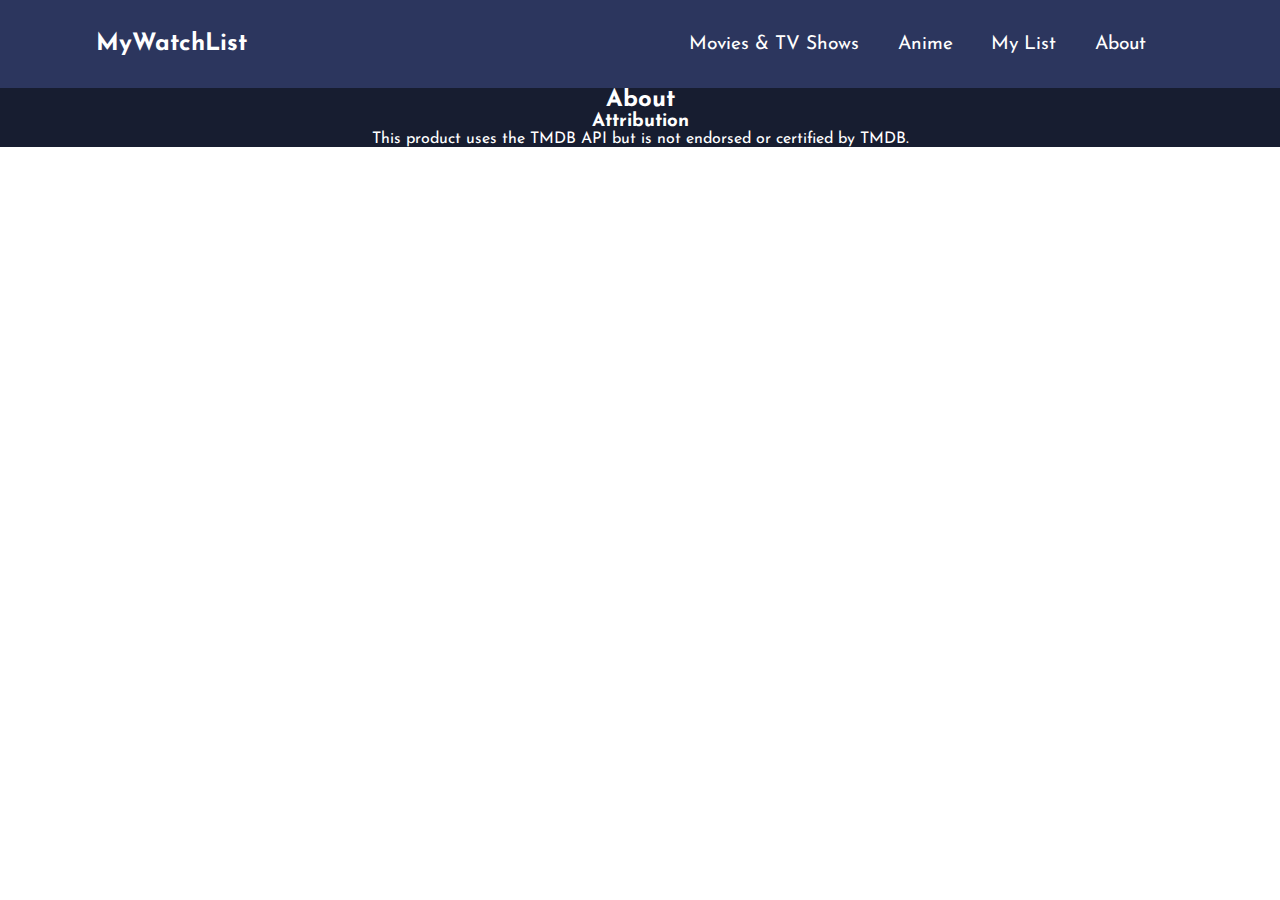
==== about.html @ 28e6e394 "Added about page with TMDB attribution" ====
<!DOCTYPE html>
<html lang="en">

<head>
   <meta charset="UTF-8">
   <meta http-equiv="X-UA-Compatible" content="IE=edge">
   <meta name="viewport" content="width=device-width, initial-scale=1.0">
   <link rel="stylesheet" href="./css/about.css">
   <link rel="stylesheet" href="https://pro.fontawesome.com/releases/v5.10.0/css/all.css"
      integrity="sha384-AYmEC3Yw5cVb3ZcuHtOA93w35dYTsvhLPVnYs9eStHfGJvOvKxVfELGroGkvsg+p" crossorigin="anonymous">
   <title>MyWatchList - About</title>
</head>

<body>
   <header>
      <div class="header-container">
         <h1>MyWatchList</h1>
         <nav class="nav-bar">
            <img src="./img/icon-hamburger.svg" alt="" class="hamburger-icon">
            <ul>
               <li>
                  <a href="./index.html">Movies & TV Shows</a>
               </li>
               <li>
                  <a href="./anime.html">Anime</a>
               </li>
               <li>
                  <a href="./myList.html">My List</a>
               </li>
               <li>
                  <a href="./about.html">About</a>
               </li>
            </ul>
         </nav>
         <nav class="mobile-nav-bar">
            <img src="./img/icon-close.svg" alt="" id="mobile-close-icon">
            <h1>MyWatchList</h1>
            <ul>
               <li>
                  <a href="./index.html">Movies & TV Shows</a>
               </li>
               <li>
                  <a href="./anime.html">Anime</a>
               </li>
               <li>
                  <a href="./myList.html">My List</a>
               </li>
               <li>
                  <a href="./about.html">About</a>
               </li>
            </ul>
         </nav>
      </div>

   </header>

   <main>
      <h1>About</h1>
      <h3>Attribution</h3>
      <p>This product uses the TMDB API but is not endorsed or certified by TMDB.</p>

   </main>

   <footer class="footer"></footer>
   <script src="./index.js"></script>
</body>

</html>
---- css/about.css ----
/* ===
Import
=== */

@import url("https://fonts.googleapis.com/css2?family=Alata&family=Josefin+Sans:wght@300&display=swap");

/* === 
Variables
=== */

:root {
  --White: hsl(0, 0%, 100%);
  --Black: hsl(0, 0%, 0%);
  --Dark-Gray: hsl(0, 0%, 55%);
  --Very-Dark-Gray: hsl(0, 0%, 41%);
  --Space-Blue: #2c365e;
  --Dark-Blue: #171d30;
  --Dark-Blue-Section: #242b42;
}

/* ===
Global Styles
=== */

*,
*::before,
*::after {
  padding: 0;
  margin: 0;
  box-sizing: border-box;
}
body {
  font-family: "Josefin Sans", sans-serif;
  text-align: center;
}

main {
  color: white;
}
button {
  text-decoration: none;
  padding: 1em 1em;
  border-style: none;
  cursor: pointer;
}
ul li {
  list-style-type: none;
  cursor: pointer;
}
h1 {
  font-size: 1.5rem;
}

a {
  text-decoration: none;
  color: white;
  cursor: pointer;
}
i {
  color: white;
  font-size: 1.2rem;
}

/* ===
Global Classes
=== */

/* Nav */
header {
  width: 100%;
  background-color: var(--Space-Blue);
  position: fixed;
  z-index: 99;
  color: var(--White);
  top: 0;
}
.header-container {
  /* max-width: 1400px; */
  width: 85%;
  display: flex;
  align-items: center;
  justify-content: space-between;
  margin: 0 auto;
  padding: 2em 0;
}

.nav-bar ul {
  display: none;
  align-items: center;
  justify-content: space-between;
}

.nav-bar ul a:hover,
.nav-bar ul a:focus {
  border-bottom: 2px solid white;
}
.hamburger-icon {
  display: block;
}
.mobile-nav-bar {
  text-align: left;
  width: 100vw;
  height: 100vh;
  z-index: 99;
  position: absolute;
  top: 0;
  bottom: 0;
  right: 0;
  left: 0;
  background-color: var(--Dark-Blue);
  padding: 2.5em;
  transform: translateX(100%);
  transition: transform 0.6s ease-in-out;
}
.mobile-nav-bar.open {
  transform: translateX(0%);
}
.mobile-nav-bar h1 {
  margin-bottom: 4em;
  font-size: 1.8rem;
}
.mobile-nav-bar > ul {
  font-size: 1.4rem;
  position: absolute;
  top: 50%;
  transform: translate(0, -50%);
  text-transform: uppercase;
}
.mobile-nav-bar > ul li {
  margin-bottom: 2em;
}
#mobile-close-icon {
  float: right;
}

@media (min-width: 765px) {
  .nav-bar ul {
    display: flex;
  }
  .hamburger-icon {
    display: none;
  }
}
.nav-bar ul li {
  margin-right: 2em;
  font-size: 1.2rem;
}

/* Banner */
.banner {
  width: 100%;
  min-height: calc(100vh - 88px);
  background-image: url(../img/movies-cover.jpg);
  background-size: cover;
  background-repeat: no-repeat;
  display: grid;
  place-items: center;
  position: relative;
}
.search-bar {
  width: 90%;
  min-width: 12em;
  max-width: 40em;
  border-radius: 25px;
  padding: 0.7em;
  margin-bottom: 1em;
  border-style: none;
  text-align: left;
  font-size: 1.2rem;
}
.overlay {
  position: relative;
  background-color: rgba(0, 0, 0, 0.7);
  top: 0;
  left: 0;
  width: 100%;
  height: 100%;
  z-index: 1;
  display: grid;
  place-items: center;
}
.search-div {
  width: 80%;
  text-align: center;
}

.search-div h2 {
  max-width: 90%;
  margin: 0 auto;
  margin-bottom: 1em;
}
.search-func {
  position: relative;
}
#search-btn {
  display: block;
  border-radius: 25px;
  background-color: #2c365e;
  color: white;
  margin: 0 auto;
  font-weight: bold;
}
#search-btn:hover {
  color: #2c365e;
  background-color: white;
}
.nav-down-btn {
  position: absolute;
  border-radius: 50px;
  padding: 0;
  height: 3em;
  width: 3em;
  bottom: 4em;
  background-color: #171d30;
}
.nav-down-btn:hover {
  background-color: #4a5881;
}
/* Main */
main {
  background-color: var(--Dark-Blue);
  padding-top: 88px;
}
.movie-list-section {
  /* width: 85%;
  margin: 1em auto; */
}
.movie-list-section > h2 {
  margin: 2em 0;
}
.movie-results {
  display: flex;
  flex-direction: column;
}
.movie-list-section {
  order: 2;
  margin-bottom: 4em;
}
.movie-list {
  width: 100%;
  margin: 0 auto;
  display: flex;
  justify-content: space-between;
  align-items: center;
  flex-wrap: wrap;
}
.movie-card,
.movie-card-aside {
  display: flex;
  height: 10em;
  width: 100%;
  text-align: left;
  color: black;
  margin-bottom: 0.5em;
  cursor: pointer;
  overflow: hidden;
}
.poster img {
  height: 100%;
}
.movie-info {
  padding: 2em 1em;
  background-color: var(--Dark-Blue-Section);
  width: 100%;
  color: white;
}
.movie-overview {
  display: none;
  /* height: 100%; */
}
.top-rated-movies-aside {
  width: 100%;
  margin: 0 auto;
  order: 1;
}
.top-rated-movies-aside > h2 {
  margin: 2em 0;
}
.top-rated-list {
  width: 100%;
  margin: 0 auto;
  padding: 0 2em;
  display: flex;
  align-items: center;
  overflow-x: auto;
  white-space: nowrap;
  /* height: 20em; */
}
.movie-card-aside {
  display: block;
  max-width: 9em;
  min-width: 9em;
  overflow: hidden;
  margin-right: 0.3em;
  color: white;
  height: auto;
}
.movie-card-aside .movie-info {
  padding: 1em 0.5em;
}
.movie-card-aside img {
  width: 100%;
}

@media (min-width: 800px) {
  .movie-list {
    display: grid;
    grid-template-columns: repeat(auto-fill, minmax(15em, 1fr));
    gap: 5px;
    width: 85%;
  }
  .movie-card {
    max-width: 15em;
    flex-direction: column;
    height: auto;
    margin: 0.5em;
    margin-top: 0;
    position: relative;
  }
  .poster {
    height: calc(15em / 3 * 4.3);
  }
  .poster img {
    width: 100%;
  }
  .movie-info {
    display: flex;
    padding: 1em;
    flex-wrap: wrap;
    background-color: var(--Dark-Blue-Section);
    height: 90px;
  }
  .movie-title {
    width: 100%;
    margin-bottom: 0.3em;
  }
  .duration,
  .release-year,
  .rating {
    width: 33%;
    display: flex;

    align-items: flex-end;
  }
  .rating {
    text-align: right;
    justify-content: flex-end;
  }
  .movie-overview {
    position: absolute;
    top: 0;
    bottom: 0;
    left: 0;
    right: 0;
    width: 100%;
    height: 100%;
    z-index: 10;
    padding: 1em;
    background-color: #171d30e3;
    color: white;
    line-height: 1.4rem;
    transform: translateY(100%);
    display: flex;
    flex-direction: column;
    justify-content: space-between;
    transition: transform 0.4s ease-in;
  }
  .blurb {
    display: -webkit-box;
    max-width: 200px;
    -webkit-line-clamp: 16;
    -webkit-box-orient: vertical;
    overflow: hidden;
  }
  .movie-card:hover .movie-overview {
    transform: translateY(0%);
  }
  .movie-overview a {
    font-weight: bold;
  }
  .movie-results {
    flex-direction: row;
  }
  .movie-list-section {
    order: 1;
    width: 80%;
  }
  .top-rated-movies-aside {
    width: 20%;
    background-color: var(--Dark-Blue-Section);
  }

  .top-rated-movies-aside h2 {
    margin: inherit 1em;
  }
  .top-rated-list {
    display: block;
  }
  .movie-card-aside {
    margin: 0.5em auto;
    max-width: 10em;
    min-width: 6em;
  }
}
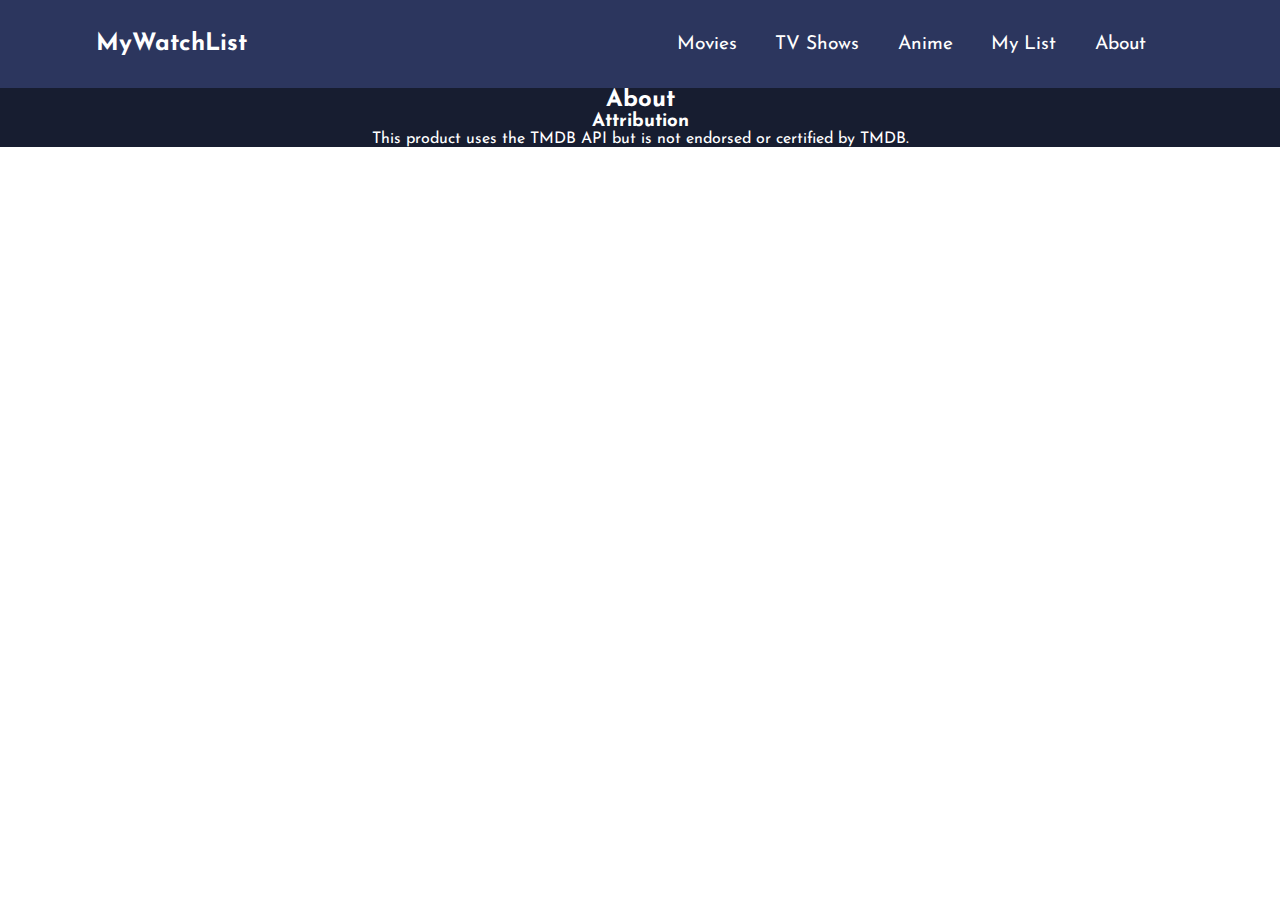
==== commit 7de09ef9: "Added seperate TV show page and functionalities" ====
--- a/about.html
+++ b/about.html
@@ -19,7 +19,10 @@
             <img src="./img/icon-hamburger.svg" alt="" class="hamburger-icon">
             <ul>
                <li>
-                  <a href="./index.html">Movies & TV Shows</a>
+                  <a href="./index.html">Movies</a>
+               </li>
+               <li>
+                  <a href="./tv.html">TV Shows</a>
                </li>
                <li>
                   <a href="./anime.html">Anime</a>
@@ -37,7 +40,10 @@
             <h1>MyWatchList</h1>
             <ul>
                <li>
-                  <a href="./index.html">Movies & TV Shows</a>
+                  <a href="./index.html">Movies</a>
+               </li>
+               <li>
+                  <a href="./tv.html">TV Shows</a>
                </li>
                <li>
                   <a href="./anime.html">Anime</a>
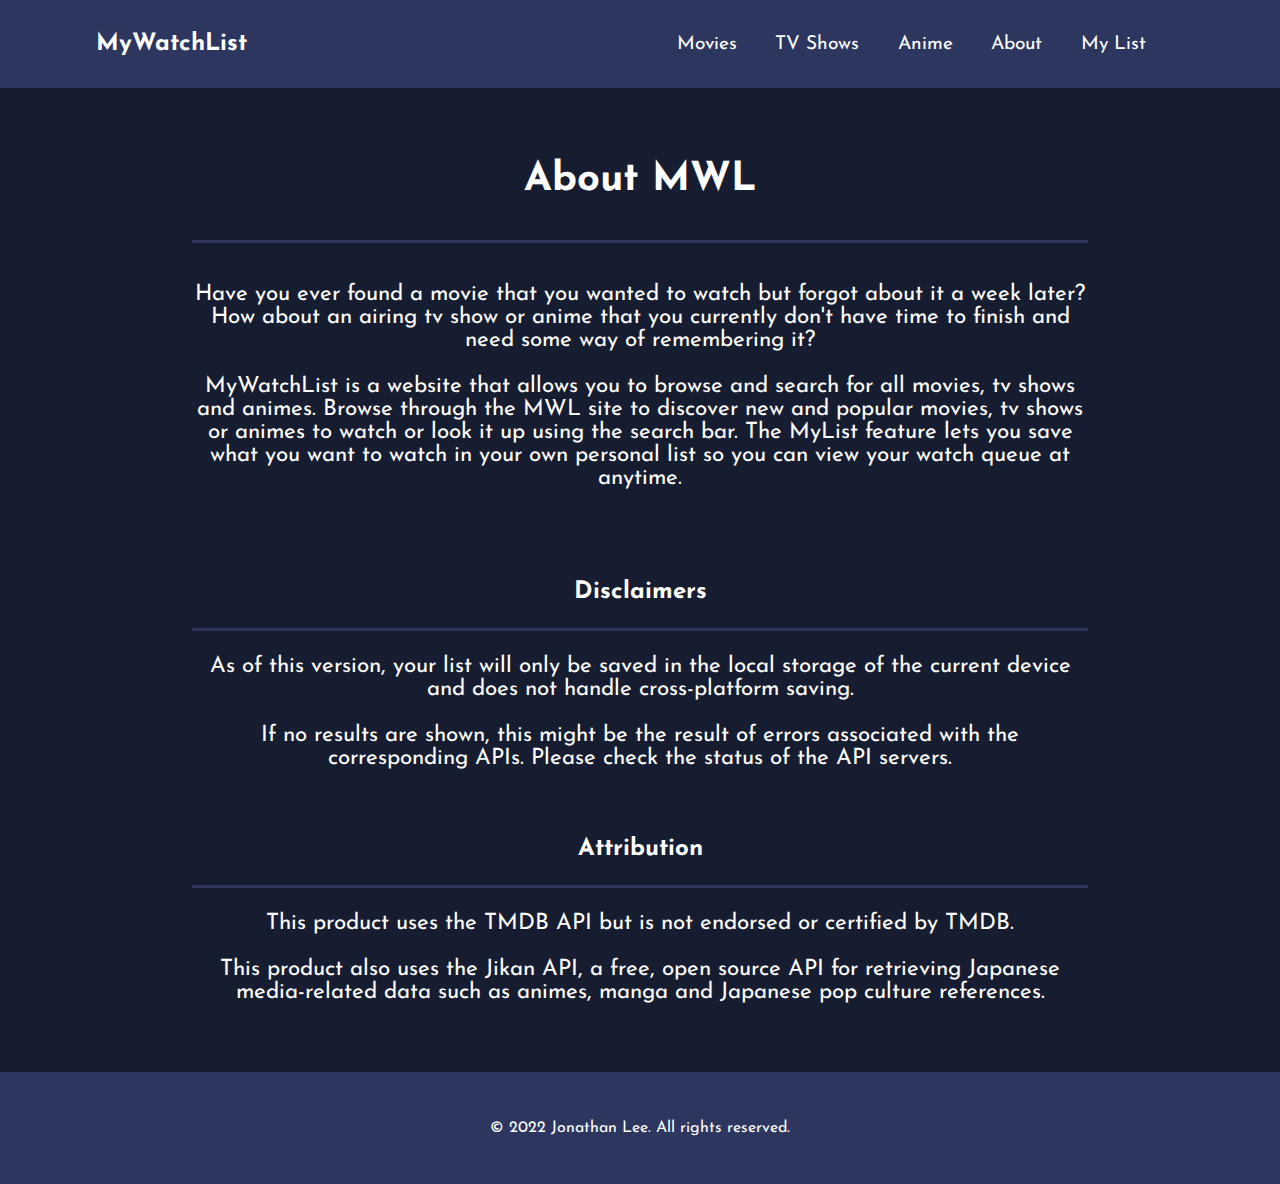
==== commit 022da028: "Added About content and altered style" ====
--- a/about.html
+++ b/about.html
@@ -28,11 +28,12 @@
                   <a href="./anime.html">Anime</a>
                </li>
                <li>
+                  <a href="./about.html">About</a>
+               </li>
+               <li>
                   <a href="./myList.html">My List</a>
                </li>
-               <li>
-                  <a href="./about.html">About</a>
-               </li>
+
             </ul>
          </nav>
          <nav class="mobile-nav-bar">
@@ -49,11 +50,12 @@
                   <a href="./anime.html">Anime</a>
                </li>
                <li>
+                  <a href="./about.html">About</a>
+               </li>
+               <li>
                   <a href="./myList.html">My List</a>
                </li>
-               <li>
-                  <a href="./about.html">About</a>
-               </li>
+
             </ul>
          </nav>
       </div>
@@ -61,13 +63,41 @@
    </header>
 
    <main>
-      <h1>About</h1>
-      <h3>Attribution</h3>
-      <p>This product uses the TMDB API but is not endorsed or certified by TMDB.</p>
+      <div class="main-wrapper">
+         <h1 class="title">About MWL</h1>
+         <p class="app-info">Have you ever found a movie that you wanted to watch but forgot about it a week later? How
+            about an airing tv show or anime that you currently don't have time to finish and need some way of
+            remembering
+            it? <br><br>MyWatchList is a website that
+            allows you to browse and search for all movies, tv shows and animes. Browse through the MWL site to discover
+            new and popular movies, tv shows or animes to watch or look it up using the search bar. The MyList feature
+            lets you save what
+            you want to watch in your own personal list so you can view your watch queue at anytime.
+            <br><br>
+
+         </p>
+         <h3 class="disclaimer-title">Disclaimers</h3>
+         <p class="disclaimer">As of this version, your list will only be saved in the local storage of the current
+            device and
+            does not
+            handle cross-platform saving.
+            <br><br>
+            If no results are shown, this might be the result of errors associated with the corresponding APIs. Please
+            check the status of the API servers.
+         </p>
+         <h3 class="attr-title">Attribution</h3>
+         <p class="attr">This product uses the TMDB API but is not endorsed or certified by TMDB. <br><br>This product
+            also
+            uses
+            the Jikan API, a free, open source API for retrieving Japanese media-related data such as animes, manga and
+            Japanese pop culture references.</p>
+      </div>
 
    </main>
 
-   <footer class="footer"></footer>
+   <footer class="footer">
+      <div class="copyright">© 2022 Jonathan Lee. All rights reserved.</div>
+   </footer>
    <script src="./index.js"></script>
 </body>
 
--- a/css/about.css
+++ b/css/about.css
@@ -146,259 +146,41 @@
   font-size: 1.2rem;
 }
 
-/* Banner */
-.banner {
-  width: 100%;
-  min-height: calc(100vh - 88px);
-  background-image: url(../img/movies-cover.jpg);
-  background-size: cover;
-  background-repeat: no-repeat;
-  display: grid;
-  place-items: center;
-  position: relative;
-}
-.search-bar {
-  width: 90%;
-  min-width: 12em;
-  max-width: 40em;
-  border-radius: 25px;
-  padding: 0.7em;
-  margin-bottom: 1em;
-  border-style: none;
-  text-align: left;
-  font-size: 1.2rem;
-}
-.overlay {
-  position: relative;
-  background-color: rgba(0, 0, 0, 0.7);
-  top: 0;
-  left: 0;
-  width: 100%;
-  height: 100%;
-  z-index: 1;
-  display: grid;
-  place-items: center;
-}
-.search-div {
-  width: 80%;
-  text-align: center;
-}
-
-.search-div h2 {
-  max-width: 90%;
-  margin: 0 auto;
-  margin-bottom: 1em;
-}
-.search-func {
-  position: relative;
-}
-#search-btn {
-  display: block;
-  border-radius: 25px;
-  background-color: #2c365e;
-  color: white;
-  margin: 0 auto;
-  font-weight: bold;
-}
-#search-btn:hover {
-  color: #2c365e;
-  background-color: white;
-}
-.nav-down-btn {
-  position: absolute;
-  border-radius: 50px;
-  padding: 0;
-  height: 3em;
-  width: 3em;
-  bottom: 4em;
-  background-color: #171d30;
-}
-.nav-down-btn:hover {
-  background-color: #4a5881;
-}
 /* Main */
 main {
   background-color: var(--Dark-Blue);
-  padding-top: 88px;
+  padding-top: 10em;
+  /* height: 100vh; */
+  display: flex;
+  justify-content: center;
 }
-.movie-list-section {
-  /* width: 85%;
-  margin: 1em auto; */
-}
-.movie-list-section > h2 {
-  margin: 2em 0;
-}
-.movie-results {
-  display: flex;
-  flex-direction: column;
-}
-.movie-list-section {
-  order: 2;
-  margin-bottom: 4em;
-}
-.movie-list {
-  width: 100%;
-  margin: 0 auto;
-  display: flex;
-  justify-content: space-between;
-  align-items: center;
-  flex-wrap: wrap;
-}
-.movie-card,
-.movie-card-aside {
-  display: flex;
-  height: 10em;
-  width: 100%;
-  text-align: left;
-  color: black;
-  margin-bottom: 0.5em;
-  cursor: pointer;
-  overflow: hidden;
-}
-.poster img {
-  height: 100%;
-}
-.movie-info {
-  padding: 2em 1em;
-  background-color: var(--Dark-Blue-Section);
-  width: 100%;
-  color: white;
-}
-.movie-overview {
-  display: none;
-  /* height: 100%; */
-}
-.top-rated-movies-aside {
-  width: 100%;
-  margin: 0 auto;
-  order: 1;
-}
-.top-rated-movies-aside > h2 {
-  margin: 2em 0;
-}
-.top-rated-list {
-  width: 100%;
-  margin: 0 auto;
-  padding: 0 2em;
-  display: flex;
-  align-items: center;
-  overflow-x: auto;
-  white-space: nowrap;
-  /* height: 20em; */
-}
-.movie-card-aside {
-  display: block;
-  max-width: 9em;
-  min-width: 9em;
-  overflow: hidden;
-  margin-right: 0.3em;
-  color: white;
-  height: auto;
-}
-.movie-card-aside .movie-info {
-  padding: 1em 0.5em;
-}
-.movie-card-aside img {
-  width: 100%;
+.main-wrapper {
+  width: 70%;
 }
 
-@media (min-width: 800px) {
-  .movie-list {
-    display: grid;
-    grid-template-columns: repeat(auto-fill, minmax(15em, 1fr));
-    gap: 5px;
-    width: 85%;
-  }
-  .movie-card {
-    max-width: 15em;
-    flex-direction: column;
-    height: auto;
-    margin: 0.5em;
-    margin-top: 0;
-    position: relative;
-  }
-  .poster {
-    height: calc(15em / 3 * 4.3);
-  }
-  .poster img {
-    width: 100%;
-  }
-  .movie-info {
-    display: flex;
-    padding: 1em;
-    flex-wrap: wrap;
-    background-color: var(--Dark-Blue-Section);
-    height: 90px;
-  }
-  .movie-title {
-    width: 100%;
-    margin-bottom: 0.3em;
-  }
-  .duration,
-  .release-year,
-  .rating {
-    width: 33%;
-    display: flex;
-
-    align-items: flex-end;
-  }
-  .rating {
-    text-align: right;
-    justify-content: flex-end;
-  }
-  .movie-overview {
-    position: absolute;
-    top: 0;
-    bottom: 0;
-    left: 0;
-    right: 0;
-    width: 100%;
-    height: 100%;
-    z-index: 10;
-    padding: 1em;
-    background-color: #171d30e3;
-    color: white;
-    line-height: 1.4rem;
-    transform: translateY(100%);
-    display: flex;
-    flex-direction: column;
-    justify-content: space-between;
-    transition: transform 0.4s ease-in;
-  }
-  .blurb {
-    display: -webkit-box;
-    max-width: 200px;
-    -webkit-line-clamp: 16;
-    -webkit-box-orient: vertical;
-    overflow: hidden;
-  }
-  .movie-card:hover .movie-overview {
-    transform: translateY(0%);
-  }
-  .movie-overview a {
-    font-weight: bold;
-  }
-  .movie-results {
-    flex-direction: row;
-  }
-  .movie-list-section {
-    order: 1;
-    width: 80%;
-  }
-  .top-rated-movies-aside {
-    width: 20%;
-    background-color: var(--Dark-Blue-Section);
-  }
-
-  .top-rated-movies-aside h2 {
-    margin: inherit 1em;
-  }
-  .top-rated-list {
-    display: block;
-  }
-  .movie-card-aside {
-    margin: 0.5em auto;
-    max-width: 10em;
-    min-width: 6em;
-  }
+.title {
+  font-size: 2.5rem;
 }
+.title,
+.attr-title,
+.disclaimer-title {
+  padding-bottom: 1em;
+  border-bottom: 3px solid var(--Space-Blue);
+  margin-bottom: 1em;
+}
+.attr-title,
+.disclaimer-title {
+  font-size: 1.5rem;
+}
+.app-info,
+.attr,
+.disclaimer {
+  font-size: 1.4rem;
+  margin-bottom: 3em;
+}
+/* Footer */
+.footer {
+  background-color: var(--Space-Blue);
+  padding: 3em;
+  color: var(--White);
+}
